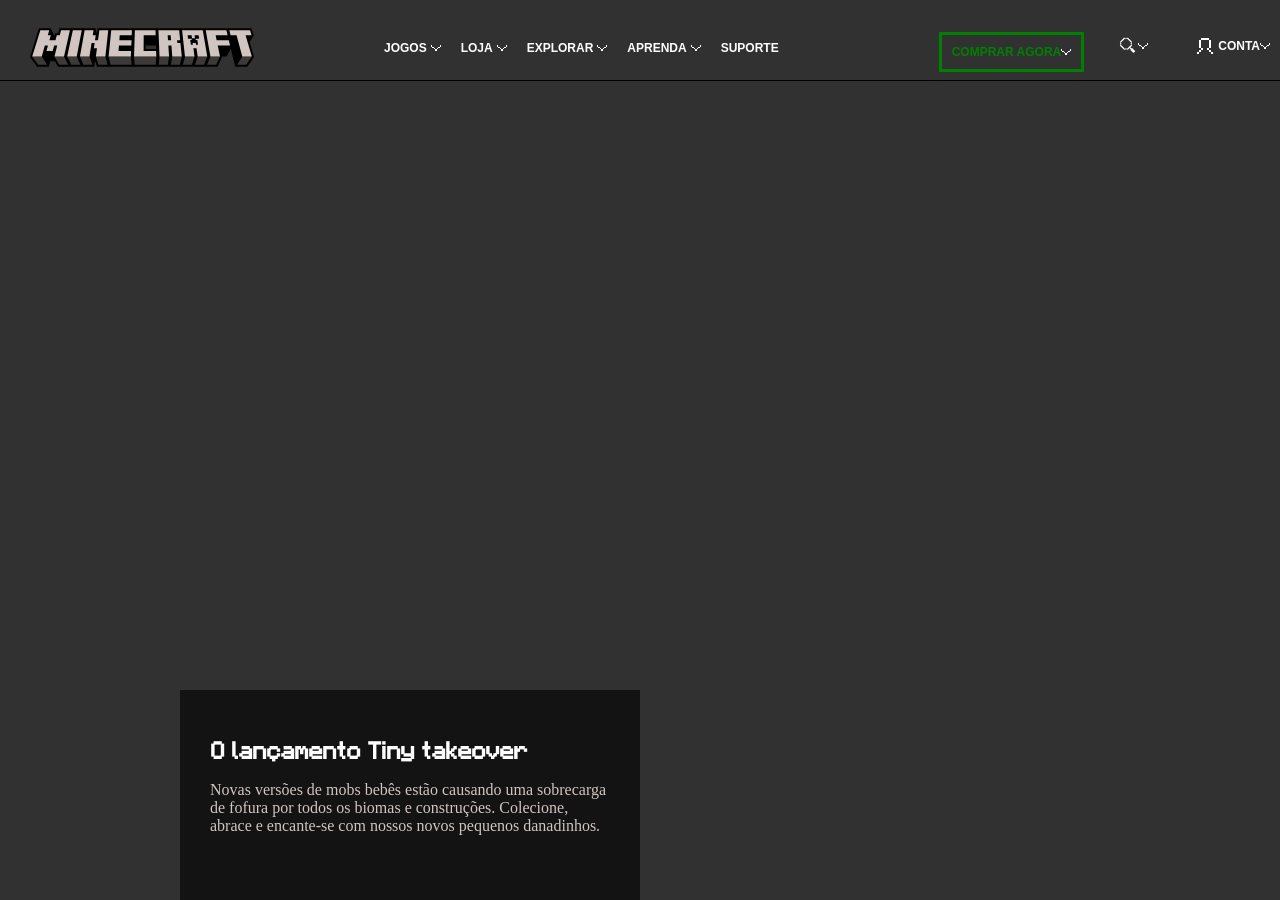
==== index.html @ ef7e14cf "substituindo projeto antigo" ====
<!DOCTYPE html>
<html lang="pt">
<head>
    <meta charset="UTF-8">
    <meta name="viewport" content="width=device-width, initial-scale=1.0">
    <title>Bem-vindos ao site oficial do Minecraft | Minecraft</title>

    <style>
        body {
            margin: 0;
            background-color: #313131;
        }

        .wrapper {
            width: 100%;
            height: auto;
        }

        .back-video {
            position: fixed;
            top: 80px;
            left: 0;
            width: 100%;
            height: 85%;
            object-fit: cover;
            z-index: -1;
            border-top: 1.5px solid black;
        }

        .logo {
            width: 224px;
            height: 95px;
            margin-right: 30px;
            margin-left: 30px;
        }

        header {
            top: 15px;
            width: 100%;
            height: 10%;
            display: flex;
            align-items: center;
            justify-content: space-between;
        }

        .menu {
            list-style: none;
            margin: 0;
            padding: 0;
            display: flex;
        }

        .menu li, .menu2 li {
            display: inline-flex;
            align-items: center;
            margin-right: 20px;
            font-family:
            "Noto Sans", "Helvetica Neue", "Helvetica", "Arial", "sans-serif";
            font-size: .75rem;
            font-weight: 700;
            height: 100%;
            color: white;
        }

        .menu2 li {
            margin-right: 30px;
        }

        @font-face {
            font-family: "MinecraftSeven-v2";
            src: url("Minecraft-Seven_v2.otf") format("opentype");
        }

        @font-face {
            font-family: "MinecraftSeven";
            src: url("MinecraftSeven.ttf") format("truetype");
        }

        .text {
            width: 400px;
            height: 150px;
            background-color: #131313;
            border-top: 4px solid #313131;
            position: absolute;
            right: 50%;
            bottom: 0px;
            padding: 30px;
        }

        h2 {
            font-family:
            "MinecraftSeven-v2",
            "MinecraftSeven",
            "Noto Sans",
            "Helvetica Neue",
            "Helvetica",
            "Arial",
            sans-serif;
            color: white;
        }

        p {
            color: #d0c5c0;
            margin-top: 16px;
        }

        .menu2 .comprar {
            border: 3px solid green;
            padding: 10px;
            color: green;
        }

        .icone-pesquisa {
            
        }

        .seta {
            gap: 4px;
        }
        .menu2 .conta{
            margin: 10px;
        }

        .chevron-down {
            width: 10px;
            height: 10px;
            filter: brightness(0) invert(1);
            display: inline-block;
            vertical-align: middle;
        }

        .pixel-user-white{
            width: 20px;
            height: 20px;
            display: inline-block;
            vertical-align: middle;
            margin: 3px;
        }

    </style>
</head>
<body>

    <div class="wrapper">
        <header>
            <img src="minecraft-logo.svg" class="logo">

            <ul class="menu">
                <li class="seta">JOGOS
                    <img src="icon-chevron-down.svg" class="chevron-down" alt="">
                </li>
                <li class="seta">LOJA
                    <img src="icon-chevron-down.svg" class="chevron-down" alt="">
                </li>
                <li class="seta">EXPLORAR
                    <img src="icon-chevron-down.svg" class="chevron-down" alt="">
                </li>
                <li class="seta">APRENDA
                    <img src="icon-chevron-down.svg" class="chevron-down" alt="">
                </li>
                <li>SUPORTE</li>
            </ul>

            <ul class="menu2">
                <li class="comprar">COMPRAR AGORA
                    <img src="pixel-chevron-down-green.svg" class="chevron-down" alt="">
                </li>
                <li class="icone-pesquisa">
                    <img src="icon-search.svg" width="20" alt="">
                    <img src="icon-chevron-down.svg" class="chevron-down" alt="">
                </li>
                <li class="conta">
                    <img src="pixel-user-white.svg" class="pixel-user-white" alt="">
                    CONTA
                    <img src="icon-chevron-down.svg" class="chevron-down" alt="">
                </li>
            </ul>
        </header>

        <video autoplay muted loop class="back-video">
            <source src="video.mp4" type="video/mp4">
        </video>

        <div class="black-box-1"></div>
        <div class="black-box-2"></div>

        <div class="text">
            <h2>O lançamento Tiny takeover</h2>
            <p>Novas versões de mobs bebês estão causando uma sobrecarga de fofura por todos os biomas e construções. Colecione, abrace e encante-se com nossos novos pequenos danadinhos.</p>
        </div>
    </div>

</body>
</html>
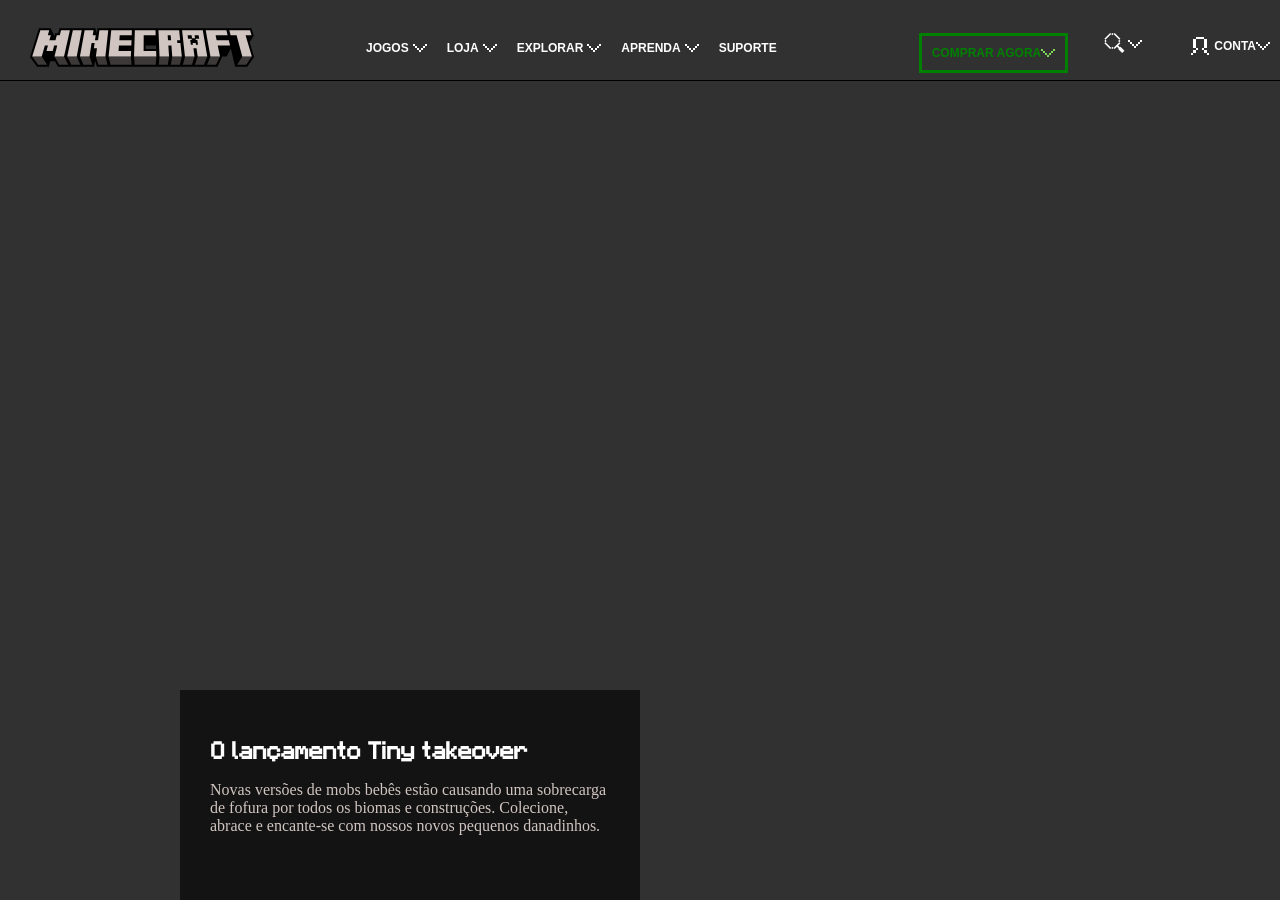
==== commit ea9715af: "atualização menu" ====
--- a/index.html
+++ b/index.html
@@ -111,6 +111,11 @@
         }
 
         .icone-pesquisa {
+            width: 26px;
+            height: 26px;
+            display: inline-block;
+            vertical-align: middle;
+            border:2px;
             
         }
 
@@ -122,21 +127,41 @@
         }
 
         .chevron-down {
-            width: 10px;
-            height: 10px;
-            filter: brightness(0) invert(1);
+            width: 14px;
+            height: 14px;
             display: inline-block;
             vertical-align: middle;
         }
 
         .pixel-user-white{
-            width: 20px;
-            height: 20px;
+            width: 22px;
+            height: 22px;
             display: inline-block;
             vertical-align: middle;
             margin: 3px;
         }
 
+        @media only screen and (max-width:767px){
+            .menu,.menu2{display:none;}
+            .back-video {
+                position: relative;
+                top: 50%;
+                left: 50%;
+                transform: translate(-50%, -50%);
+
+                height: 100%;
+                max-height: 60vh;
+                min-width: 325px;
+                margin-top: 80px;
+            } 
+
+            .text {
+                position: static;
+                width: 90%;        /* 🔥 responsivo */
+                margin: 20px auto;
+                box-sizing: border-box; /* 🔥 evita estourar com padding */
+            }
+        }
     </style>
 </head>
 <body>
@@ -165,8 +190,8 @@
                 <li class="comprar">COMPRAR AGORA
                     <img src="pixel-chevron-down-green.svg" class="chevron-down" alt="">
                 </li>
-                <li class="icone-pesquisa">
-                    <img src="icon-search.svg" width="20" alt="">
+                <li>
+                    <img src="icon-search.svg" class="icone-pesquisa">
                     <img src="icon-chevron-down.svg" class="chevron-down" alt="">
                 </li>
                 <li class="conta">
@@ -181,10 +206,11 @@
             <source src="video.mp4" type="video/mp4">
         </video>
 
-        <div class="black-box-1"></div>
-        <div class="black-box-2"></div>
-
         <div class="text">
+            <div class="boxs">
+                <div class="black-box-1"></div>
+                <div class="black-box-2"></div>
+            </div>
             <h2>O lançamento Tiny takeover</h2>
             <p>Novas versões de mobs bebês estão causando uma sobrecarga de fofura por todos os biomas e construções. Colecione, abrace e encante-se com nossos novos pequenos danadinhos.</p>
         </div>
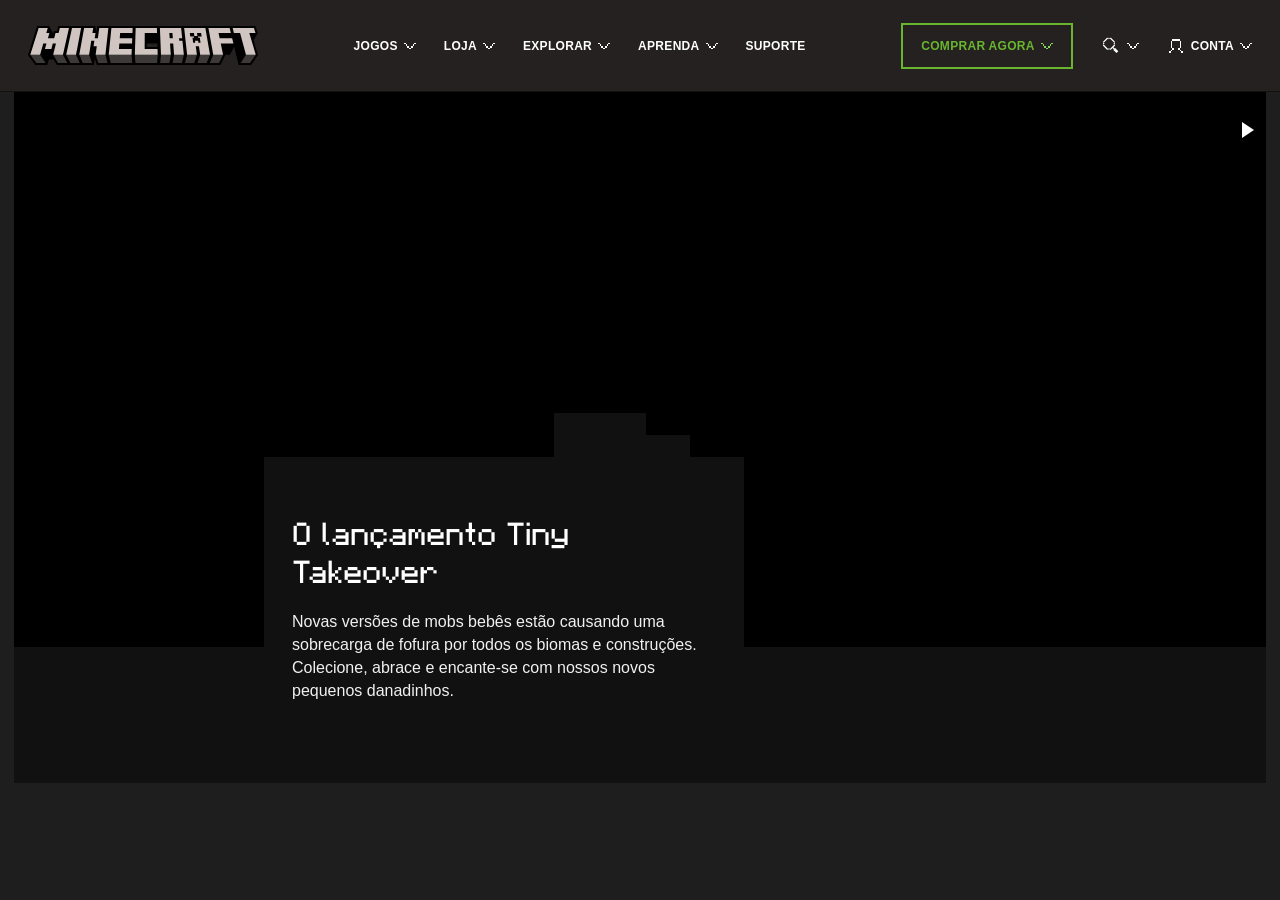
==== commit 07d23997: "Reorganização dos códigos" ====
--- a/index.html
+++ b/index.html
@@ -1,220 +1,134 @@
 <!DOCTYPE html>
-<html lang="pt">
+<html lang="pt-BR">
 <head>
-    <meta charset="UTF-8">
-    <meta name="viewport" content="width=device-width, initial-scale=1.0">
-    <title>Bem-vindos ao site oficial do Minecraft | Minecraft</title>
+  <meta charset="UTF-8">
 
-    <style>
-        body {
-            margin: 0;
-            background-color: #313131;
-        }
+  <!-- Responsividade para celular -->
+  <meta name="viewport" content="width=device-width, initial-scale=1.0">
 
-        .wrapper {
-            width: 100%;
-            height: auto;
-        }
+  <title>Bem-vindos ao site oficial do Minecraft | Minecraft</title>
 
-        .back-video {
-            position: fixed;
-            top: 80px;
-            left: 0;
-            width: 100%;
-            height: 85%;
-            object-fit: cover;
-            z-index: -1;
-            border-top: 1.5px solid black;
-        }
+  <!-- CSS externo-->
+  <link rel="stylesheet" href="css/style.css">
+</head>
 
-        .logo {
-            width: 224px;
-            height: 95px;
-            margin-right: 30px;
-            margin-left: 30px;
-        }
-
-        header {
-            top: 15px;
-            width: 100%;
-            height: 10%;
-            display: flex;
-            align-items: center;
-            justify-content: space-between;
-        }
-
-        .menu {
-            list-style: none;
-            margin: 0;
-            padding: 0;
-            display: flex;
-        }
-
-        .menu li, .menu2 li {
-            display: inline-flex;
-            align-items: center;
-            margin-right: 20px;
-            font-family:
-            "Noto Sans", "Helvetica Neue", "Helvetica", "Arial", "sans-serif";
-            font-size: .75rem;
-            font-weight: 700;
-            height: 100%;
-            color: white;
-        }
-
-        .menu2 li {
-            margin-right: 30px;
-        }
-
-        @font-face {
-            font-family: "MinecraftSeven-v2";
-            src: url("Minecraft-Seven_v2.otf") format("opentype");
-        }
-
-        @font-face {
-            font-family: "MinecraftSeven";
-            src: url("MinecraftSeven.ttf") format("truetype");
-        }
-
-        .text {
-            width: 400px;
-            height: 150px;
-            background-color: #131313;
-            border-top: 4px solid #313131;
-            position: absolute;
-            right: 50%;
-            bottom: 0px;
-            padding: 30px;
-        }
-
-        h2 {
-            font-family:
-            "MinecraftSeven-v2",
-            "MinecraftSeven",
-            "Noto Sans",
-            "Helvetica Neue",
-            "Helvetica",
-            "Arial",
-            sans-serif;
-            color: white;
-        }
-
-        p {
-            color: #d0c5c0;
-            margin-top: 16px;
-        }
-
-        .menu2 .comprar {
-            border: 3px solid green;
-            padding: 10px;
-            color: green;
-        }
-
-        .icone-pesquisa {
-            width: 26px;
-            height: 26px;
-            display: inline-block;
-            vertical-align: middle;
-            border:2px;
-            
-        }
-
-        .seta {
-            gap: 4px;
-        }
-        .menu2 .conta{
-            margin: 10px;
-        }
-
-        .chevron-down {
-            width: 14px;
-            height: 14px;
-            display: inline-block;
-            vertical-align: middle;
-        }
-
-        .pixel-user-white{
-            width: 22px;
-            height: 22px;
-            display: inline-block;
-            vertical-align: middle;
-            margin: 3px;
-        }
-
-        @media only screen and (max-width:767px){
-            .menu,.menu2{display:none;}
-            .back-video {
-                position: relative;
-                top: 50%;
-                left: 50%;
-                transform: translate(-50%, -50%);
-
-                height: 100%;
-                max-height: 60vh;
-                min-width: 325px;
-                margin-top: 80px;
-            } 
-
-            .text {
-                position: static;
-                width: 90%;        /* 🔥 responsivo */
-                margin: 20px auto;
-                box-sizing: border-box; /* 🔥 evita estourar com padding */
-            }
-        }
-    </style>
-</head>
 <body>
 
-    <div class="wrapper">
-        <header>
-            <img src="minecraft-logo.svg" class="logo">
+  <!-- Wrapper principal da página -->
+  <div class="wrapper">
 
-            <ul class="menu">
-                <li class="seta">JOGOS
-                    <img src="icon-chevron-down.svg" class="chevron-down" alt="">
-                </li>
-                <li class="seta">LOJA
-                    <img src="icon-chevron-down.svg" class="chevron-down" alt="">
-                </li>
-                <li class="seta">EXPLORAR
-                    <img src="icon-chevron-down.svg" class="chevron-down" alt="">
-                </li>
-                <li class="seta">APRENDA
-                    <img src="icon-chevron-down.svg" class="chevron-down" alt="">
-                </li>
-                <li>SUPORTE</li>
-            </ul>
+    <!-- Cabeçalho do site -->
+    <header>
 
-            <ul class="menu2">
-                <li class="comprar">COMPRAR AGORA
-                    <img src="pixel-chevron-down-green.svg" class="chevron-down" alt="">
-                </li>
-                <li>
-                    <img src="icon-search.svg" class="icone-pesquisa">
-                    <img src="icon-chevron-down.svg" class="chevron-down" alt="">
-                </li>
-                <li class="conta">
-                    <img src="pixel-user-white.svg" class="pixel-user-white" alt="">
-                    CONTA
-                    <img src="icon-chevron-down.svg" class="chevron-down" alt="">
-                </li>
-            </ul>
-        </header>
+      <!-- Logo MINECRAFT -->
+      <img src="assets/imagens/minecraft-logo.svg" class="logo" alt="Minecraft">
 
-        <video autoplay muted loop class="back-video">
-            <source src="video.mp4" type="video/mp4">
-        </video>
+      <!-- Menu principal PC -->
+      <ul class="menu">
+        <li class="seta">
+          JOGOS
+          <img src="assets/icons/icon-chevron-down.svg" class="chevron-down" alt="">
+        </li>
 
-        <div class="text">
+        <li class="seta">
+          LOJA
+          <img src="assets/icons/icon-chevron-down.svg" class="chevron-down" alt="">
+        </li>
+
+        <li class="seta">
+          EXPLORAR
+          <img src="assets/icons/icon-chevron-down.svg" class="chevron-down" alt="">
+        </li>
+
+        <li class="seta">
+          APRENDA
+          <img src="assets/icons/icon-chevron-down.svg" class="chevron-down" alt="">
+        </li>
+
+        <li>
+          SUPORTE
+        </li>
+      </ul>
+
+      <!-- Menu que abre -->
+      <ul class="menu2">
+        <li class="comprar">
+          COMPRAR AGORA
+          <img src="assets/icons/pixel-chevron-down-green.svg" class="chevron-down" alt="">
+        </li>
+
+        <li>
+          <img src="assets/icons/icon-search.svg" class="icone-pesquisa" alt="Pesquisar">
+          <img src="assets/icons/icon-chevron-down.svg" class="chevron-down" alt="">
+        </li>
+
+        <li class="conta">
+          <img src="assets/icons/pixel-user-white.svg" class="pixel-user-white" alt="Conta">
+          CONTA
+          <img src="assets/icons/icon-chevron-down.svg" class="chevron-down" alt="">
+        </li>
+      </ul>
+
+      <!-- Menu para celular -->
+      <div class="menu-mobile">
+        <a href="#" class="comprar-mobile">
+          COMPRAR
+          <img src="assets/icons/pixel-chevron-down-green.svg" class="chevron-down" alt="">
+        </a>
+
+        <button class="botao-menu" aria-label="Abrir menu">
+          <img src="assets/icons/icon-hamburger.svg" class="icone-menu" alt="Menu">
+        </button>
+      </div>
+
+    </header>
+
+    <!-- Área principal do banner -->
+    <main>
+
+      <section class="banner">
+
+        <!-- Área do vídeo -->
+        <div class="video-box">
+          <video autoplay muted loop class="back-video">
+            <source src="assets/videos/video.mp4" type="video/mp4">
+          </video>
+
+          <!-- Botão lateral do banner -->
+          <div class="botao-proximo"></div>
+        </div>
+
+        <!-- Área inferior do banner -->
+        <div class="hero-bottom">
+
+          <!-- Caixa preta de texto -->
+          <div class="text">
+
+            <!-- Quadradinhos pixelados superiores -->
             <div class="boxs">
-                <div class="black-box-1"></div>
-                <div class="black-box-2"></div>
+              <div class="black-box-1"></div>
+              <div class="black-box-2"></div>
             </div>
-            <h2>O lançamento Tiny takeover</h2>
-            <p>Novas versões de mobs bebês estão causando uma sobrecarga de fofura por todos os biomas e construções. Colecione, abrace e encante-se com nossos novos pequenos danadinhos.</p>
+
+            <div class="titulo-box">
+              <h2>O lançamento Tiny Takeover</h2>
+            </div>
+
+            <p>
+              Novas versões de mobs bebês estão causando uma sobrecarga de fofura por
+              todos os biomas e construções. Colecione, abrace e encante-se com nossos
+              novos pequenos danadinhos.
+            </p>
+
+          </div>
+
         </div>
-    </div>
+
+      </section>
+
+    </main>
+
+  </div>
 
 </body>
 </html>
--- a/css/style.css
+++ b/css/style.css
@@ -0,0 +1,550 @@
+/* 
+  RESET GERAL
+  Remove margens e espaçamentos padrões do navegador.
+*/
+* {
+  margin: 0;
+  padding: 0;
+  box-sizing: border-box;
+}
+
+/*
+  Fonte do Minecraft.
+ 
+*/
+@font-face {
+  font-family: "MinecraftSeven-v2";
+  src: url("../assets/fonts/Minecraft-Seven_v2.otf") format("opentype");
+}
+
+/*
+  Segunda fonte minecraft
+*/
+@font-face {
+  font-family: "MinecraftSeven";
+  src: url("../assets/fonts/MinecraftSeven.ttf") format("truetype");
+}
+
+/*
+  Body da paágina
+*/
+body {
+  background-color: #1e1e1e;
+  font-family: "Noto Sans", "Helvetica Neue", "Helvetica", "Arial", sans-serif;
+  color: white;
+}
+
+/*
+  Remove os marcadores das listas
+*/
+ul {
+  list-style: none;
+}
+
+/*
+  Remove sublinhado dos links
+*/
+a {
+  text-decoration: none;
+  color: inherit;
+}
+
+/*
+  Wrapper principal da página
+*/
+.wrapper {
+  width: 100%;
+  min-height: 100vh;
+  background-color: #1e1e1e;
+}
+
+
+/*
+  Cabeçalho principal
+*/
+header {
+  width: 100%;
+  min-height: 92px;
+  padding: 0 28px;
+
+  background-color: #242120;
+  border-bottom: 1px solid #111;
+
+  display: flex;
+  align-items: center;
+  justify-content: space-between;
+}
+
+/*
+  Logo principal
+*/
+.logo {
+  width: 230px;
+  display: block;
+}
+
+/*
+  Menu principal PC
+*/
+.menu {
+  display: flex;
+  align-items: center;
+  gap: 28px;
+}
+
+/*
+  Menu 2 DIREITA
+*/
+.menu2 {
+  display: flex;
+  align-items: center;
+  gap: 28px;
+}
+
+/*
+  Itens dos menus (linhas)
+*/
+.menu li,
+.menu2 li {
+  display: flex;
+  align-items: center;
+  gap: 6px;
+
+  font-size: 0.75rem;
+  font-weight: 700;
+  color: #ffffff;
+  letter-spacing: 0.3px;
+  cursor: pointer;
+}
+
+/*
+  Classe original usada nos itens que possuem seta
+*/
+.seta {
+  display: flex;
+  align-items: center;
+  gap: 6px;
+}
+
+/*
+  Botão comprar pc
+*/
+.menu2 .comprar {
+  border: 2px solid #69b52f;
+  color: #69b52f;
+  padding: 14px 18px;
+  font-weight: 700;
+}
+
+/*
+  Ícone de seta para baixo
+*/
+.chevron-down {
+  width: 12px;
+  height: 12px;
+  display: block;
+}
+
+/*
+  Ícone de pesquisa
+*/
+.icone-pesquisa {
+  width: 20px;
+  height: 20px;
+  display: block;
+}
+
+/*
+  Área da conta no menu direito
+*/
+.menu2 .conta {
+  display: flex;
+  align-items: center;
+  gap: 6px;
+}
+
+/*
+  Ícone de usuário
+*/
+.pixel-user-white {
+  width: 18px;
+  height: 18px;
+  display: block;
+}
+
+/*
+  Menu do celular (nao aparece no pc)
+*/
+.menu-mobile {
+  display: none;
+  align-items: center;
+  gap: 12px;
+}
+
+/*
+  Botão comprar no celular
+*/
+.comprar-mobile {
+  border: 2px solid #69b52f;
+  color: #69b52f;
+  padding: 10px 16px;
+
+  font-size: 0.75rem;
+  font-weight: 700;
+
+  display: flex;
+  align-items: center;
+  gap: 8px;
+}
+
+/*
+  Botão que segura o SVG do menu hambúrguer.
+*/
+.botao-menu {
+  border: none;
+  background: transparent;
+  padding: 0;
+  cursor: pointer;
+
+  display: flex;
+  align-items: center;
+  justify-content: center;
+}
+
+/*
+  Ícone SVG do menu hambúrguer
+*/
+.icone-menu {
+  width: 38px;
+  height: 38px;
+  display: block;
+}
+
+/* sessão do vídeo
+
+/*
+  Section principal do banner.
+*/
+.banner {
+  width: calc(100% - 28px);
+  margin: 0 auto;
+  background-color: #111;
+  overflow: hidden;
+}
+
+/*
+  Caixa que segura o vídeo.
+*/
+.video-box {
+  width: 100%;
+  height: 555px;
+  position: relative;
+  overflow: hidden;
+  background-color: #000;
+}
+
+/*
+  Vídeo principal minecraft
+*/
+.back-video {
+  width: 100%;
+  height: 100%;
+  object-fit: cover;
+  display: block;
+}
+
+/*
+  Botão lateral play
+*/
+.botao-proximo {
+  position: absolute;
+  top: 18px;
+  right: 0;
+
+  width: 40px;
+  height: 40px;
+
+  background-color: rgba(0, 0, 0, 0.7);
+
+  display: flex;
+  align-items: center;
+  justify-content: center;
+}
+
+/*
+  Triângulo dentro do play
+*/
+.botao-proximo::before {
+  content: "";
+
+  border-left: 12px solid white;
+  border-top: 8px solid transparent;
+  border-bottom: 8px solid transparent;
+
+  margin-left: 3px;
+}
+
+/*
+  Parte inferior do banner.
+  Mantive o nome hero-bottom porque foi o nome usado na estrutura anterior.
+*/
+.hero-bottom {
+  margin-top: -190px;
+  padding-bottom: 30px;
+  position: relative;
+  z-index: 3;
+}
+
+/*
+  Caixa preta de texto.
+  Mantive o nome original .text.
+*/
+.text {
+  width: 480px;
+  background-color: #111111;
+
+  padding: 58px 28px 26px;
+  margin-left: 250px;
+
+  position: relative;
+}
+
+/*
+  Agrupamento dos quadradinhos.
+  Mantive o nome original .boxs.
+*/
+.boxs {
+  position: absolute;
+  top: 0;
+  right: 0;
+}
+
+/*
+  Primeiro quadrado preto superior.
+  Mantive o nome original .black-box-1.
+*/
+.black-box-1 {
+  position: absolute;
+
+  top: -44px;
+  right: 98px;
+
+  width: 92px;
+  height: 44px;
+
+  background-color: #111111;
+}
+
+/*
+  Segundo quadrado preto superior.
+  Mantive o nome original .black-box-2.
+*/
+.black-box-2 {
+  position: absolute;
+
+  top: -22px;
+  right: 54px;
+
+  width: 44px;
+  height: 22px;
+
+  background-color: #111111;
+}
+
+/*
+  Área do título.
+*/
+.titulo-box {
+  position: relative;
+  margin-bottom: 18px;
+}
+
+/*
+  Título do card.
+*/
+h2 {
+  font-family:
+    "MinecraftSeven-v2",
+    "MinecraftSeven",
+    "Noto Sans",
+    "Helvetica Neue",
+    "Helvetica",
+    "Arial",
+    sans-serif;
+
+  font-size: 2rem;
+  line-height: 1.2;
+  color: white;
+  font-weight: normal;
+}
+
+/*
+  Texto do card.
+*/
+p {
+  color: #f1f1f1;
+  font-size: 1rem;
+  line-height: 1.45;
+  margin-bottom: 24px;
+}
+
+
+/* ALTERAÇÕES PRA O CELULAR */
+
+@media only screen and (max-width: 600px) {
+
+  /*
+    Header menor no celular
+  */
+
+  html,
+  body {
+    width: 100%;
+    overflow-x: hidden;
+  }
+
+  header {
+    min-height: 70px;
+    padding: 0 14px;
+  }
+
+  /*
+    Logo menor no celular
+  */
+  .logo {
+    width: 95px;
+  }
+
+  /*
+    Esconde os menus grandes 
+  */
+  .menu,
+  .menu2 {
+    display: none;
+  }
+
+  /*
+    Mostra o menu mobile
+  */
+  .menu-mobile {
+    display: flex;
+  }
+
+  /*
+    video ocupa 100% da tela no celular
+  */
+  .banner {
+    width: 100%;
+    margin: 0;
+    background-color: #111;
+  }
+
+  /*
+    Altura do vídeo nova
+  */
+  .video-box {
+    height: 420px;
+  }
+
+  /*
+    Ajusta o vídeo no celular.
+  */
+  .back-video {
+    object-fit: cover;
+    object-position: center;
+  }
+
+  /*
+    Botão lateral menor no celular.
+  */
+  .botao-proximo {
+    top: 10px;
+    width: 34px;
+    height: 34px;
+  }
+
+  /*
+    No celular o card não fica sobreposto.
+    Ele aparece abaixo do vídeo.
+  */
+  .hero-bottom {
+    margin-top: 0;
+    padding-bottom: 0;
+  }
+
+  /*
+    Caixa preta ocupa toda a largura no celular.
+  */
+  .text {
+    width: 100%;
+    margin-left: 0;
+    padding: 22px 18px 26px;
+    background-color: #111111;
+  }
+
+  /*
+    Esconde os quadradinhos no celular.
+  */
+  .boxs {
+    display: none;
+  }
+
+  /*
+    Centraliza o título no celular.
+  */
+  .titulo-box {
+    text-align: center;
+    padding: 0 16px;
+    margin-bottom: 16px;
+  }
+
+  /*
+    Linha esquerda do título no celular.
+  */
+  .titulo-box::before {
+    content: "";
+    position: absolute;
+
+    top: 18px;
+    left: 0;
+
+    width: 42px;
+    height: 2px;
+
+    background-color: #444;
+  }
+
+  /*
+    Linha direita do título no celular.
+  */
+  .titulo-box::after {
+    content: "";
+    position: absolute;
+
+    top: 18px;
+    right: 0;
+
+    width: 42px;
+    height: 2px;
+
+    background-color: #444;
+  }
+
+  /*
+    Título menor no celular.
+  */
+  h2 {
+    font-size: 1.5rem;
+    line-height: 1.3;
+  }
+
+  /*
+    Texto centralizado no celular.
+  */
+  p {
+    text-align: center;
+    font-size: 0.95rem;
+    line-height: 1.45;
+  }
+
+}
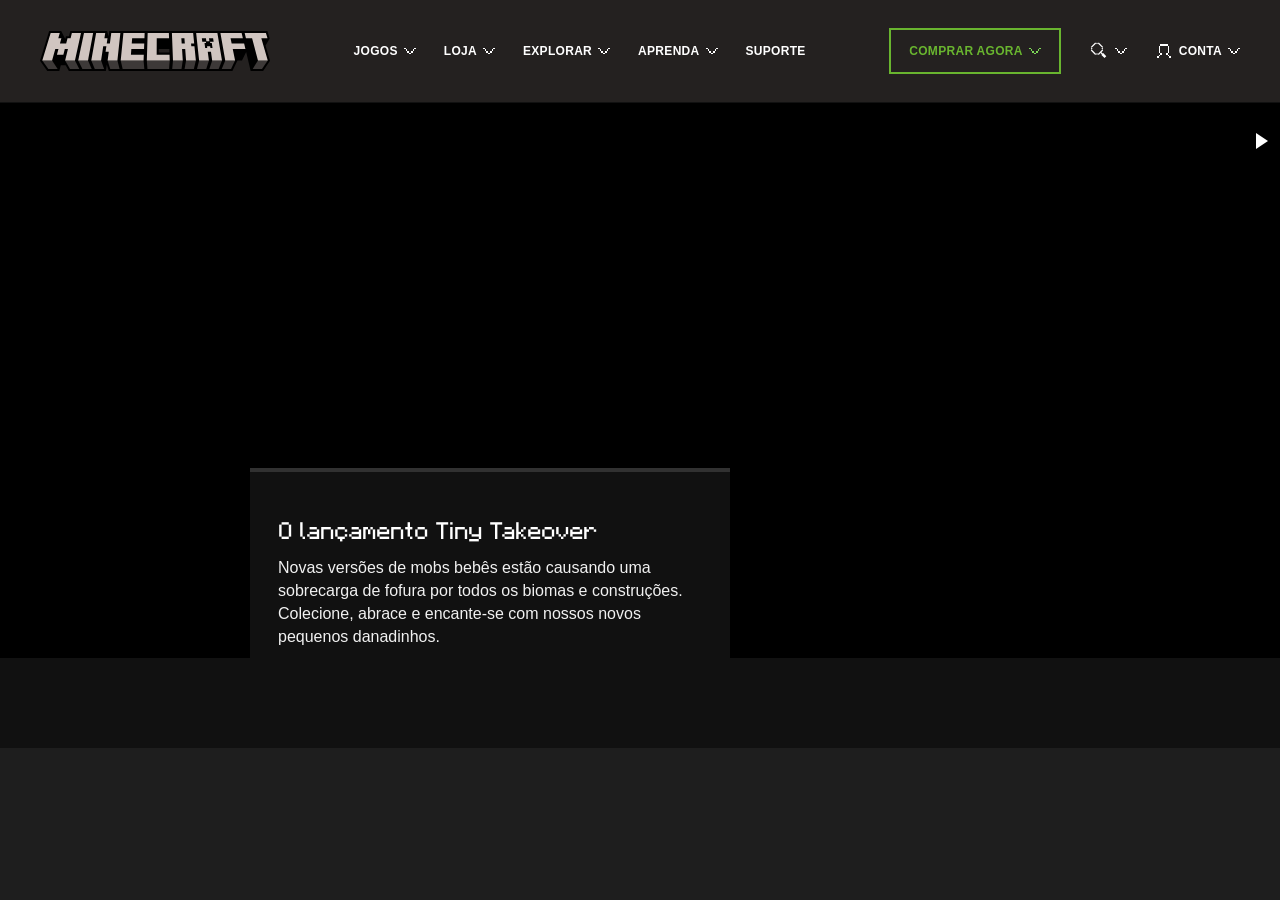
==== commit ca52bc0f: "substituindo projeto inteiro" ====
--- a/index.html
+++ b/index.html
@@ -104,12 +104,6 @@
           <!-- Caixa preta de texto -->
           <div class="text">
 
-            <!-- Quadradinhos pixelados superiores -->
-            <div class="boxs">
-              <div class="black-box-1"></div>
-              <div class="black-box-2"></div>
-            </div>
-
             <div class="titulo-box">
               <h2>O lançamento Tiny Takeover</h2>
             </div>
--- a/css/style.css
+++ b/css/style.css
@@ -65,7 +65,7 @@
 header {
   width: 100%;
   min-height: 92px;
-  padding: 0 28px;
+  padding: 28px 40px 28px 40px;
 
   background-color: #242120;
   border-bottom: 1px solid #111;
@@ -73,6 +73,7 @@
   display: flex;
   align-items: center;
   justify-content: space-between;
+  
 }
 
 /*
@@ -179,6 +180,7 @@
   display: none;
   align-items: center;
   gap: 12px;
+  
 }
 
 /*
@@ -216,24 +218,24 @@
 */
 .icone-menu {
   width: 38px;
-  height: 38px;
+  height: 34px;
   display: block;
 }
 
 /* sessão do vídeo
 
 /*
-  Section principal do banner.
+  Section principal do banner
 */
 .banner {
-  width: calc(100% - 28px);
+  width: 100%;
   margin: 0 auto;
   background-color: #111;
   overflow: hidden;
 }
 
 /*
-  Caixa que segura o vídeo.
+  Caixa que segura o vídeo
 */
 .video-box {
   width: 100%;
@@ -286,7 +288,6 @@
 
 /*
   Parte inferior do banner.
-  Mantive o nome hero-bottom porque foi o nome usado na estrutura anterior.
 */
 .hero-bottom {
   margin-top: -190px;
@@ -297,66 +298,29 @@
 
 /*
   Caixa preta de texto.
-  Mantive o nome original .text.
 */
 .text {
   width: 480px;
   background-color: #111111;
 
-  padding: 58px 28px 26px;
+  padding: 45px 28px 45px 28px;
   margin-left: 250px;
 
   position: relative;
+  border-top: 4px solid #313131;
 }
 
 /*
   Agrupamento dos quadradinhos.
   Mantive o nome original .boxs.
 */
-.boxs {
-  position: absolute;
-  top: 0;
-  right: 0;
-}
-
-/*
-  Primeiro quadrado preto superior.
-  Mantive o nome original .black-box-1.
-*/
-.black-box-1 {
-  position: absolute;
-
-  top: -44px;
-  right: 98px;
-
-  width: 92px;
-  height: 44px;
-
-  background-color: #111111;
-}
-
-/*
-  Segundo quadrado preto superior.
-  Mantive o nome original .black-box-2.
-*/
-.black-box-2 {
-  position: absolute;
-
-  top: -22px;
-  right: 54px;
-
-  width: 44px;
-  height: 22px;
-
-  background-color: #111111;
-}
 
 /*
   Área do título.
 */
 .titulo-box {
   position: relative;
-  margin-bottom: 18px;
+  margin-bottom: 10px;
 }
 
 /*
@@ -372,7 +336,7 @@
     "Arial",
     sans-serif;
 
-  font-size: 2rem;
+  font-size: 1.5rem;
   line-height: 1.2;
   color: white;
   font-weight: normal;
@@ -412,7 +376,7 @@
     Logo menor no celular
   */
   .logo {
-    width: 95px;
+    width: 170px;
   }
 
   /*
@@ -480,6 +444,7 @@
     margin-left: 0;
     padding: 22px 18px 26px;
     background-color: #111111;
+    border-top: 4px solid #313131;
   }
 
   /*
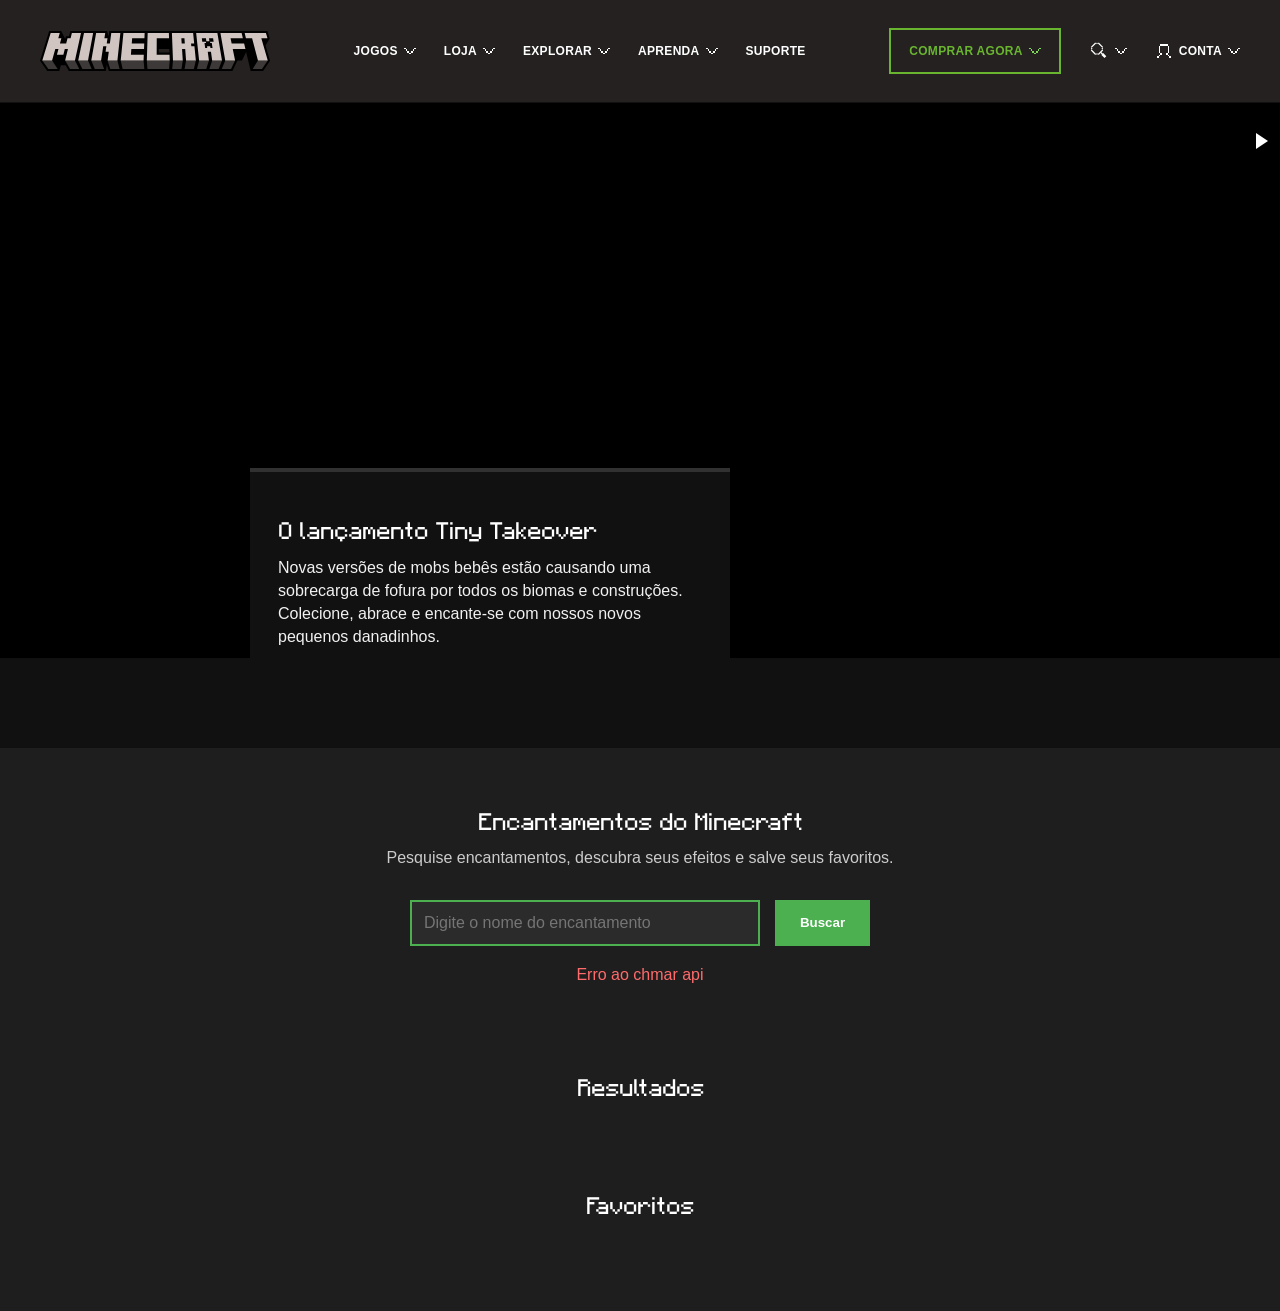
==== commit 99de9d88: "Adiciona busca de encantamentos e lista de favoritos (Projeto II)" ====
--- a/index.html
+++ b/index.html
@@ -3,27 +3,30 @@
 <head>
   <meta charset="UTF-8">
 
-  <!-- Responsividade para celular -->
+  <!--responsividade para celular -->
   <meta name="viewport" content="width=device-width, initial-scale=1.0">
 
   <title>Bem-vindos ao site oficial do Minecraft | Minecraft</title>
 
   <!-- CSS externo-->
   <link rel="stylesheet" href="css/style.css">
+
+  <!-- JavaScript -->
+  <script src="js/script.js" defer></script>
 </head>
 
 <body>
 
-  <!-- Wrapper principal da página -->
+  <!--wrapper principal da página -->
   <div class="wrapper">
 
-    <!-- Cabeçalho do site -->
+    <!--cabeçalho do site -->
     <header>
 
-      <!-- Logo MINECRAFT -->
+      <!--Logo MINECRAFT -->
       <img src="assets/imagens/minecraft-logo.svg" class="logo" alt="Minecraft">
 
-      <!-- Menu principal PC -->
+      <!--menu principal PC -->
       <ul class="menu">
         <li class="seta">
           JOGOS
@@ -50,7 +53,7 @@
         </li>
       </ul>
 
-      <!-- Menu que abre -->
+      <!--menu que abre -->
       <ul class="menu2">
         <li class="comprar">
           COMPRAR AGORA
@@ -58,7 +61,7 @@
         </li>
 
         <li>
-          <img src="assets/icons/icon-search.svg" class="icone-pesquisa" alt="Pesquisar">
+          <img src="assets/icons/icon-search.svg" class="icone-pesquisa" id="btnPesquisaCabecalho" alt="Pesquisar">
           <img src="assets/icons/icon-chevron-down.svg" class="chevron-down" alt="">
         </li>
 
@@ -69,7 +72,7 @@
         </li>
       </ul>
 
-      <!-- Menu para celular -->
+      <!--menu para celular -->
       <div class="menu-mobile">
         <a href="#" class="comprar-mobile">
           COMPRAR
@@ -83,25 +86,25 @@
 
     </header>
 
-    <!-- Área principal do banner -->
+    <!--area principal do banner -->
     <main>
 
       <section class="banner">
 
-        <!-- Área do vídeo -->
+        <!--area do video -->
         <div class="video-box">
           <video autoplay muted loop class="back-video">
             <source src="assets/videos/video.mp4" type="video/mp4">
           </video>
 
-          <!-- Botão lateral do banner -->
-          <div class="botao-proximo"></div>
+          <!--botao com triangulo -->
+          <div class="botao-play"></div>
         </div>
 
-        <!-- Área inferior do banner -->
-        <div class="hero-bottom">
+        <!--parte inferior do banner -->
+        <div class="area-inferior">
 
-          <!-- Caixa preta de texto -->
+          <!--caixa preta de texto -->
           <div class="text">
 
             <div class="titulo-box">
@@ -120,7 +123,56 @@
 
       </section>
 
+  <!--encantamentos -->
+  <section class="encantamentos">
+
+    <div class="encantamentos-titulo">
+      <h2>Encantamentos do Minecraft</h2>
+      <p>Pesquise encantamentos, descubra seus efeitos e salve seus favoritos.</p>
+    </div>
+
+    <div class="pesquisa-box">
+
+      <input
+        type="text"
+        id="campoBusca"
+        placeholder="Digite o nome do encantamento">
+
+      <button id="btnBuscar">
+        Buscar
+      </button>
+
+    </div>
+
+    <div id="mensagem"></div>
+
+  </section>
+  <!-- resultados-->
+  <section class="resultado">
+
+    <div class="resultado-titulo">
+      <h2>Resultados</h2>
+    </div>
+
+    <div id="resultado-container"></div>
+
+  </section>
+  
+  <!--favoritos-->
+  
+  <section class="favoritos">
+
+    <div class="favoritos-titulo">
+      <h2>Favoritos</h2>
+    </div>
+
+    <div id="favoritos-container"></div>
+
+  </section>
+
     </main>
+
+    
 
   </div>
 
--- a/css/style.css
+++ b/css/style.css
@@ -1,57 +1,42 @@
-/* 
-  RESET GERAL
-  Remove margens e espaçamentos padrões do navegador.
-*/
+/* remove margens e espaçamentos padrões do navegador.*/
 * {
   margin: 0;
   padding: 0;
   box-sizing: border-box;
-}
-
-/*
-  Fonte do Minecraft.
- 
-*/
+  /*evita estourar layput*/
+}
+
+/*fonte do Minecraft*/
 @font-face {
   font-family: "MinecraftSeven-v2";
   src: url("../assets/fonts/Minecraft-Seven_v2.otf") format("opentype");
 }
 
-/*
-  Segunda fonte minecraft
-*/
+/*fonte minecraft 2*/
 @font-face {
   font-family: "MinecraftSeven";
   src: url("../assets/fonts/MinecraftSeven.ttf") format("truetype");
 }
 
-/*
-  Body da paágina
-*/
+/*body da página*/
 body {
   background-color: #1e1e1e;
   font-family: "Noto Sans", "Helvetica Neue", "Helvetica", "Arial", sans-serif;
   color: white;
 }
 
-/*
-  Remove os marcadores das listas
-*/
+/*remove os marcadores das listas*/
 ul {
   list-style: none;
 }
 
-/*
-  Remove sublinhado dos links
-*/
+/*remove sublinhado dos links*/
 a {
   text-decoration: none;
   color: inherit;
 }
 
-/*
-  Wrapper principal da página
-*/
+/*wrapper principal da pagina*/
 .wrapper {
   width: 100%;
   min-height: 100vh;
@@ -59,9 +44,7 @@
 }
 
 
-/*
-  Cabeçalho principal
-*/
+/*cabeçalho*/
 header {
   width: 100%;
   min-height: 92px;
@@ -73,38 +56,30 @@
   display: flex;
   align-items: center;
   justify-content: space-between;
-  
-}
-
-/*
-  Logo principal
-*/
+
+}
+
+/*logo principal*/
 .logo {
   width: 230px;
   display: block;
 }
 
-/*
-  Menu principal PC
-*/
+/*menu principal PC*/
 .menu {
   display: flex;
   align-items: center;
   gap: 28px;
 }
 
-/*
-  Menu 2 DIREITA
-*/
+/*menu 2 DIREITA*/
 .menu2 {
   display: flex;
   align-items: center;
   gap: 28px;
 }
 
-/*
-  Itens dos menus (linhas)
-*/
+/*itens dos menus (linhas)*/
 .menu li,
 .menu2 li {
   display: flex;
@@ -118,18 +93,14 @@
   cursor: pointer;
 }
 
-/*
-  Classe original usada nos itens que possuem seta
-*/
+/*classe usada nos itens que possuem seta*/
 .seta {
   display: flex;
   align-items: center;
   gap: 6px;
 }
 
-/*
-  Botão comprar pc
-*/
+/*botão comprar pc*/
 .menu2 .comprar {
   border: 2px solid #69b52f;
   color: #69b52f;
@@ -137,61 +108,51 @@
   font-weight: 700;
 }
 
-/*
-  Ícone de seta para baixo
-*/
+/*icone de seta para baixo*/
 .chevron-down {
   width: 12px;
   height: 12px;
   display: block;
 }
 
-/*
-  Ícone de pesquisa
-*/
+/*ícone de pesquisa*/
 .icone-pesquisa {
   width: 20px;
   height: 20px;
   display: block;
 }
 
-/*
-  Área da conta no menu direito
-*/
+/*área da conta no menu direito*/
 .menu2 .conta {
   display: flex;
   align-items: center;
   gap: 6px;
 }
 
-/*
-  Ícone de usuário
-*/
+/*icone de usuário*/
 .pixel-user-white {
   width: 18px;
   height: 18px;
   display: block;
 }
 
-/*
-  Menu do celular (nao aparece no pc)
-*/
+/*menu do celular (nao aparece no pc)*/
 .menu-mobile {
   display: none;
   align-items: center;
   gap: 12px;
-  
-}
-
-/*
-  Botão comprar no celular
-*/
+  /*espacamento entre elementos*/
+
+}
+
+/*botão comprar no celular*/
 .comprar-mobile {
   border: 2px solid #69b52f;
   color: #69b52f;
   padding: 10px 16px;
 
   font-size: 0.75rem;
+  /*baseada no elemento raiz da página*/
   font-weight: 700;
 
   display: flex;
@@ -199,9 +160,7 @@
   gap: 8px;
 }
 
-/*
-  Botão que segura o SVG do menu hambúrguer.
-*/
+/*botão que segura o SVG do menu hambúrguer*/
 .botao-menu {
   border: none;
   background: transparent;
@@ -213,20 +172,14 @@
   justify-content: center;
 }
 
-/*
-  Ícone SVG do menu hambúrguer
-*/
+/*ícone SVG do menu hambúrguer*/
 .icone-menu {
   width: 38px;
   height: 34px;
   display: block;
 }
 
-/* sessão do vídeo
-
-/*
-  Section principal do banner
-*/
+/* sessão do vídeo*/
 .banner {
   width: 100%;
   margin: 0 auto;
@@ -234,9 +187,7 @@
   overflow: hidden;
 }
 
-/*
-  Caixa que segura o vídeo
-*/
+/*caixa/container que segura o vídeo*/
 .video-box {
   width: 100%;
   height: 555px;
@@ -245,20 +196,17 @@
   background-color: #000;
 }
 
-/*
-  Vídeo principal minecraft
-*/
+/*vídeo principal minecraft*/
 .back-video {
   width: 100%;
   height: 100%;
   object-fit: cover;
+  /*conteudo preenche toda a caixa*/
   display: block;
 }
 
-/*
-  Botão lateral play
-*/
-.botao-proximo {
+/*Botão lateral play*/
+.botao-play {
   position: absolute;
   top: 18px;
   right: 0;
@@ -273,10 +221,8 @@
   justify-content: center;
 }
 
-/*
-  Triângulo dentro do play
-*/
-.botao-proximo::before {
+/*triângulo dentro do play*/
+.botao-play::before {
   content: "";
 
   border-left: 12px solid white;
@@ -286,19 +232,15 @@
   margin-left: 3px;
 }
 
-/*
-  Parte inferior do banner.
-*/
-.hero-bottom {
+/*parte inferior do banner.*/
+.area-inferior {
   margin-top: -190px;
   padding-bottom: 30px;
   position: relative;
   z-index: 3;
 }
 
-/*
-  Caixa preta de texto.
-*/
+/*caixa(box) preta*/
 .text {
   width: 480px;
   background-color: #111111;
@@ -310,22 +252,13 @@
   border-top: 4px solid #313131;
 }
 
-/*
-  Agrupamento dos quadradinhos.
-  Mantive o nome original .boxs.
-*/
-
-/*
-  Área do título.
-*/
+/*titulo*/
 .titulo-box {
   position: relative;
   margin-bottom: 10px;
 }
 
-/*
-  Título do card.
-*/
+/*h2 card*/
 h2 {
   font-family:
     "MinecraftSeven-v2",
@@ -342,9 +275,7 @@
   font-weight: normal;
 }
 
-/*
-  Texto do card.
-*/
+/*paragrafo card*/
 p {
   color: #f1f1f1;
   font-size: 1rem;
@@ -353,13 +284,11 @@
 }
 
 
-/* ALTERAÇÕES PRA O CELULAR */
+/* CELULAR */
 
 @media only screen and (max-width: 600px) {
 
-  /*
-    Header menor no celular
-  */
+  /*header menor*/
 
   html,
   body {
@@ -372,73 +301,54 @@
     padding: 0 14px;
   }
 
-  /*
-    Logo menor no celular
-  */
+  /*logo menor */
   .logo {
     width: 170px;
   }
 
-  /*
-    Esconde os menus grandes 
-  */
+  /*esconde menus pc*/
   .menu,
   .menu2 {
     display: none;
   }
 
-  /*
-    Mostra o menu mobile
-  */
+  /*mostra o menu celular*/
   .menu-mobile {
     display: flex;
   }
 
-  /*
-    video ocupa 100% da tela no celular
-  */
+  /*video ocupa a tela inteira*/
   .banner {
     width: 100%;
     margin: 0;
     background-color: #111;
   }
 
-  /*
-    Altura do vídeo nova
-  */
+  /*altura do vídeo*/
   .video-box {
     height: 420px;
   }
 
-  /*
-    Ajusta o vídeo no celular.
-  */
+  /*altera o video*/
   .back-video {
     object-fit: cover;
     object-position: center;
   }
 
-  /*
-    Botão lateral menor no celular.
-  */
+  /*botão lateral menor*/
   .botao-proximo {
     top: 10px;
     width: 34px;
     height: 34px;
   }
 
-  /*
-    No celular o card não fica sobreposto.
-    Ele aparece abaixo do vídeo.
-  */
-  .hero-bottom {
+  /*card abaixo do vídeo.*/
+  .area-inferior {
     margin-top: 0;
     padding-bottom: 0;
   }
 
-  /*
-    Caixa preta ocupa toda a largura no celular.
-  */
+  /*caixa(box) preta ocupa toda a largura*/
   .text {
     width: 100%;
     margin-left: 0;
@@ -447,25 +357,15 @@
     border-top: 4px solid #313131;
   }
 
-  /*
-    Esconde os quadradinhos no celular.
-  */
-  .boxs {
-    display: none;
-  }
-
-  /*
-    Centraliza o título no celular.
-  */
+
+  /*centraliza o título*/
   .titulo-box {
     text-align: center;
     padding: 0 16px;
     margin-bottom: 16px;
   }
 
-  /*
-    Linha esquerda do título no celular.
-  */
+  /*linha esquerda do título*/
   .titulo-box::before {
     content: "";
     position: absolute;
@@ -479,9 +379,7 @@
     background-color: #444;
   }
 
-  /*
-    Linha direita do título no celular.
-  */
+  /*linha direita*/
   .titulo-box::after {
     content: "";
     position: absolute;
@@ -495,21 +393,141 @@
     background-color: #444;
   }
 
-  /*
-    Título menor no celular.
-  */
+  /*título menor*/
   h2 {
     font-size: 1.5rem;
     line-height: 1.3;
   }
 
-  /*
-    Texto centralizado no celular.
-  */
+  /*texto centralizado*/
   p {
     text-align: center;
     font-size: 0.95rem;
     line-height: 1.45;
   }
 
+}
+
+/*encantamentos*/
+
+.encantamentos {
+  width: 100%;
+  padding: 60px 0;
+  background-color: #1e1e1e;
+}
+
+.encantamentos-titulo {
+  text-align: center;
+  margin-bottom: 30px;
+}
+
+.encantamentos-titulo h2 {
+  margin-bottom: 10px;
+}
+
+.encantamentos-titulo p {
+  color: #ccc;
+}
+
+/* caixa de pesquisa */
+.pesquisa-box {
+  display: flex;
+  justify-content: center;
+  gap: 15px;
+  flex-wrap: wrap;
+  margin-bottom: 20px;
+}
+
+#campoBusca {
+  width: 350px;
+  padding: 12px;
+  border: 2px solid #4caf50;
+  background-color: #2b2b2b;
+  color: white;
+  font-size: 16px;
+  outline: none;
+}
+
+#btnBuscar {
+  padding: 12px 25px;
+  background-color: #4caf50;
+  border: none;
+  color: white;
+  cursor: pointer;
+  font-weight: bold;
+}
+
+#btnBuscar:hover {
+  background-color: #3d9441;
+}
+
+/* mensagem */
+#mensagem {
+  text-align: center;
+  color: #ff6b6b;
+  margin-bottom: 30px;
+}
+
+.resultado-titulo {
+  text-align: center;
+  margin-bottom: 30px;
+}
+
+#resultado-container {
+  display: grid;
+  grid-template-columns: repeat(auto-fit, minmax(260px, 1fr));
+  gap: 20px;
+  padding: 0 40px;
+  max-width: 900px;
+  margin: 0 auto;
+}
+
+/* cards */
+.card {
+  background-color: #2b2b2b;
+  border: 2px solid #3f3f3f;
+  padding: 20px;
+}
+
+.card h3 {
+  color: #69b52f;
+  margin-bottom: 10px;
+}
+
+.card p {
+  margin-bottom: 10px;
+  color: #ddd;
+}
+
+.card button {
+  width: 100%;
+  padding: 10px;
+  margin-top: 10px;
+  border: none;
+  background-color: #69b52f;
+  color: white;
+  cursor: pointer;
+  font-weight: bold;
+}
+
+.card button:hover {
+  background-color: #5ca32a;
+}
+
+
+.favoritos {
+  width: 100%;
+  padding: 60px 0;
+}
+
+.favoritos-titulo {
+  text-align: center;
+  margin-bottom: 30px;
+}
+
+#favoritos-container {
+  display: grid;
+  grid-template-columns: repeat(auto-fit, minmax(260px, 1fr));
+  gap: 20px;
+  padding: 0 40px;
 }
